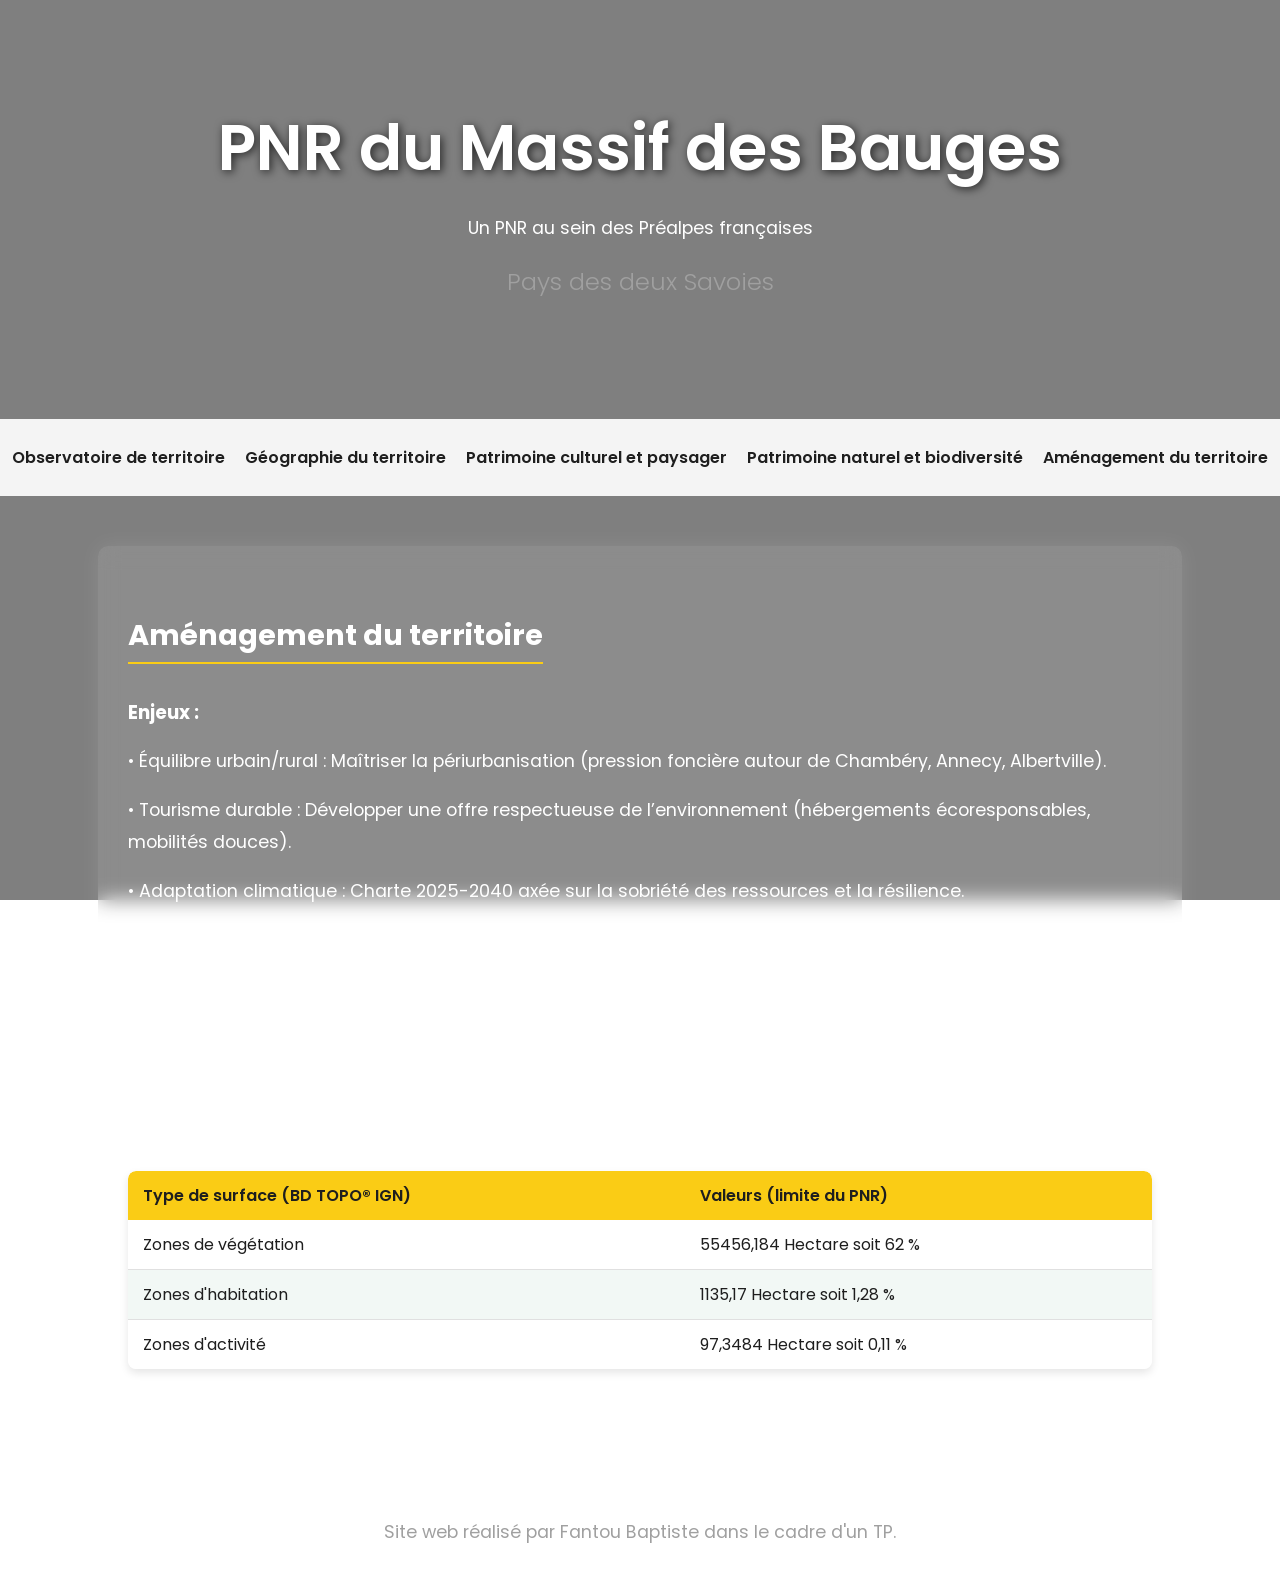
==== amenagement_territoire.html @ b9d637ca "Add files via upload" ====
<!DOCTYPE html>
<html lang="fr">

<head>
  <link rel="stylesheet" href="style.css">
  <meta charset="UTF-8">
  <script type="module" src="https://js.arcgis.com/5.0/embeddable-components/"></script>
  <script src="app.js" defer></script>
  <title>PNR du Massif des Bauges</title>
</head>

<body>
  <!-- Haut de page qui est le même sur toute les pages -->
  <header>
    <h1>PNR du Massif des Bauges</h1>
    <p>Un PNR au sein des Préalpes françaises</p>
    <h2>Pays des deux Savoies</h2>
  </header>
  <!-- Menu qui est le même sur toute les pages -->
  <div class="navigation">
    <ul>
      <li><a href="index.html">Observatoire de territoire </a></li>
      <li><a href="presentation.html">Géographie du territoire</a></li>
      <li><a href="patrimoine_culturel.html">Patrimoine culturel et paysager</a></li>
      <li><a href="patrimoine_naturel.html">Patrimoine naturel et biodiversité</a></li>
      <li><a href="amenagement_territoire.html">Aménagement du territoire</a></li>
    </ul>
  </div>


  <!-- Texte de présentation de la zone-->
  <div id="presentation" class="box">
    <a name="presentation"></a>
    <h4>Aménagement du territoire</h4>
    <h3>Enjeux :</h3>
    <p>• Équilibre urbain/rural : Maîtriser la périurbanisation (pression foncière autour de Chambéry, Annecy,
      Albertville).</p>
    <p>• Tourisme durable : Développer une offre respectueuse de l’environnement (hébergements écoresponsables,
      mobilités douces).</p>
    <p>• Adaptation climatique : Charte 2025-2040 axée sur la sobriété des ressources et la résilience.</p>
    <p>• Filières locales : Soutenir l’agriculture, la sylviculture et l’artisanat (bois, fromage, miel).</p>
    <h3>Projets phares :</h3>
    <p>• Végétalisation des cours d’école (« Parc Cour Vert »).</p>
    <p>• Développement des énergies renouvelables et des circuits courts.</p>
    <p>• Plan de paysage pour préserver les corridors écologiques.</p>

    <div class="table-responsive">
      <table class="key-figures-table">
        <thead>
          <tr>
            <th>Type de surface (BD TOPO® IGN)</th>
            <th>Valeurs (limite du PNR)</th>
          </tr>
        </thead>
        <tbody>
          <tr>
            <td>Zones de végétation</td>
            <td>55456,184 Hectare soit 62 %</td>
          </tr>
          <tr>
            <td>Zones d'habitation</td>
            <td>1135,17 Hectare soit 1,28 %</td>
          </tr>
          <tr>
            <td>Zones d'activité</td>
            <td>97,3484 Hectare soit 0,11 %</td>
          </tr>
        </tbody>
      </table>
    </div>
    <!-- Add custom element to <body> of your page -->
    <arcgis-embedded-map style="height:600px;width: 80%;margin: 50px auto;" item-id="6c2eb98ec8c74b6bad5a5516bf5063e8"
      theme="light" legend-enabled time-zone-label-enabled center="6.1379943,45.6869889" scale="577790.5542885"
      portal-url="https://unistra.maps.arcgis.com">
    </arcgis-embedded-map>

  </div>
  <footer>
    <p>Site web réalisé par Fantou Baptiste dans le cadre d'un TP.</p>
  </footer>
</body>

</html>
---- style.css ----
/* Importation de polices */
@import url('https://fonts.googleapis.com/css2?family=Poppins:wght@300;400;600&display=swap');

/* Couleurs principales, charte graphique */
:root {
    --primary-color: #1E1E1E;
    --secondary-color: #F4F4F4;
    --accent-color: #FACC15;
    --text-color: #FFFFFF;
    --gray-color: #A0A0A0;
}

/* Style global */
body {
    font-family: 'Poppins', sans-serif;
    margin: 0;
    padding: 0;
    color: var(--text-color);
    position: relative;
}

/* Image de fond */
body::before {
    content: "";
    position: fixed;
    top: 0;
    left: 0;
    width: 100%;
    height: 100%;
    background: url('https://images.unsplash.com/photo-1520615737697-8c2728b023ec?q=80&w=1170&auto=format&fit=crop&ixlib=rb-4.1.0&ixid=M3wxMjA3fDB8MHxwaG90by1wYWdlfHx8fGVufDB8fHx8fA%3D%3D') no-repeat center center fixed;
    background-size: cover;
    z-index: -2;
}


body::after {
    content: "";
    position: fixed;
    top: 0;
    left: 0;
    width: 100%;
    height: 100%;
    background: rgba(0, 0, 0, 0.5);
    z-index: -1;
}

header {
    text-align: center;
    padding: 100px 0;
    position: relative;
    color: var(--text-color);
    z-index: 1;
}

/* Mise en place des titres */
h1 {
    font-size: 4rem;
    font-weight: 600;
    margin: 0;
    text-shadow: 2px 2px 10px rgba(0, 0, 0, 0.7);
}

h2 {
    font-size: 1.5rem;
    font-weight: 300;
    color: var(--gray-color);
}

h4 {
    font-size: 1.8rem;
    margin-bottom: 15px;
    border-bottom: 2px solid var(--accent-color);
    display: inline-block;
    padding-bottom: 5px;
}

/*Styles de l'entête*/
.navigation {
    display: flex;
    justify-content: center;
    padding: 10px 0;
    background-color: var(--secondary-color);
}

.navigation ul {
    list-style: none;
    padding: 0;
    display: flex;
    gap: 20px;
}

.navigation a {
    text-decoration: none;
    color: var(--primary-color);
    font-weight: 600;
    transition: color 0.3s ease;
}

.navigation a:hover {
    color: var(--accent-color);
}

/* Boîte de presentation, carte... */
.box {
    width: 80%;
    margin: 50px auto;
    background: rgba(255, 255, 255, 0.1);
    padding: 30px;
    border-radius: 10px;
    box-shadow: 0 0 20px rgba(255, 255, 255, 0.1);
    backdrop-filter: blur(10px);
}

p {
    line-height: 1.8;
    font-size: 1.1rem;
}

/* Styles des boutons */
input, textarea, button {
    width: 100%;
    padding: 10px;
    border-radius: 5px;
    border: none;
}

button {
    background-color: var(--accent-color);
    font-size: 1rem;
    font-weight: 600;
    cursor: pointer;
    transition: background-color 0.3s;
}

button:hover {
    background-color: #EAB308;
}

/* Style pied de page */
footer {
    text-align: center;
    padding: 20px;
    font-size: 0.9rem;
    color: var(--gray-color);
}




/* Style du tableau de la page presentation */
.table-responsive {
    overflow-x: auto;
    margin-bottom: 30px;
    box-shadow: 0 4px 8px rgba(0, 0, 0, 0.1);
    border-radius: 8px;
}

.key-figures-table {
    width: 100%;
    border-collapse: collapse;
    background-color: white;
    border-radius: 8px;
    overflow: hidden;
}

.key-figures-table th {
    background-color: var(--accent-color);
    color: var(--primary-color);
    padding: 12px 15px;
    text-align: left;
    font-weight: 600;
}

.key-figures-table td {
    padding: 12px 15px;
    border-bottom: 1px solid #e0e0e0;
    color: var(--primary-color);
}

.key-figures-table tr:nth-child(even) {
    background-color: #f2f8f5;
}

.key-figures-table tr:last-child td {
    border-bottom: none;
}

.key-figures-table tr:hover {
    background-color: #e6f2ee;
}


/* Styles pour la galerie de cartes ArcGIS */
#galleryBox {
    position: relative;
    width: 100%;
    margin: 20px auto;
    padding: 0;
    overflow: hidden;
}

.gallery-list {
    list-style: none;
    padding: 0;
    margin: 0;
    display: flex;
    flex-wrap: wrap;
    justify-content: center;
    opacity: 1;
}

.gallery-list li {
    flex: 1 1 300px;
    max-width: 350px;
    margin: 10px;
    padding: 0;
    text-align: center;
}

.gallery-list li img {
    width: 100%;
    height: 200px;
    object-fit: cover;
    border-radius: 4px;
    box-shadow: 0 2px 4px rgba(0, 0, 0, 0.1);
    transition: transform 0.3s ease;
}

.gallery-list li img:hover {
    transform: scale(1.02);
}

.gallery-list p.ellipsis {
    margin: 8px 0 0;
    font-size: 0.9em;
    color: var(--secondary-color);
    white-space: nowrap;
    overflow: hidden;
    text-overflow: ellipsis;
}

/* Tooltip */
.tooltip {
    position: absolute;
    bottom: 100%;
    left: 50%;
    transform: translateX(-50%);
    background: white;
    border: 1px solid #ddd;
    border-radius: 4px;
    box-shadow: 0 4px 8px rgba(0, 0, 0, 0.1);
    padding: 10px;
    width: 280px;
    z-index: 100;
    display: none;
}

.tooltip p {
    margin: 5px 0;
    font-size: 0.9em;
}

.tooltip .tip-title {
    font-weight: bold;
    color: #2c5a4c;
}

.tooltip .link a {
    color: #2c5a4c;
    text-decoration: none;
    font-weight: 500;
}

.tooltip .link a:hover {
    text-decoration: underline;
}

/* Responsive */
@media (max-width: 768px) {
    .gallery-list li {
        flex: 1 1 250px;
    }
}

@media (max-width: 480px) {
    .gallery-list {
        flex-direction: column;
    }

    .gallery-list li {
        max-width: 100%;
    }
}
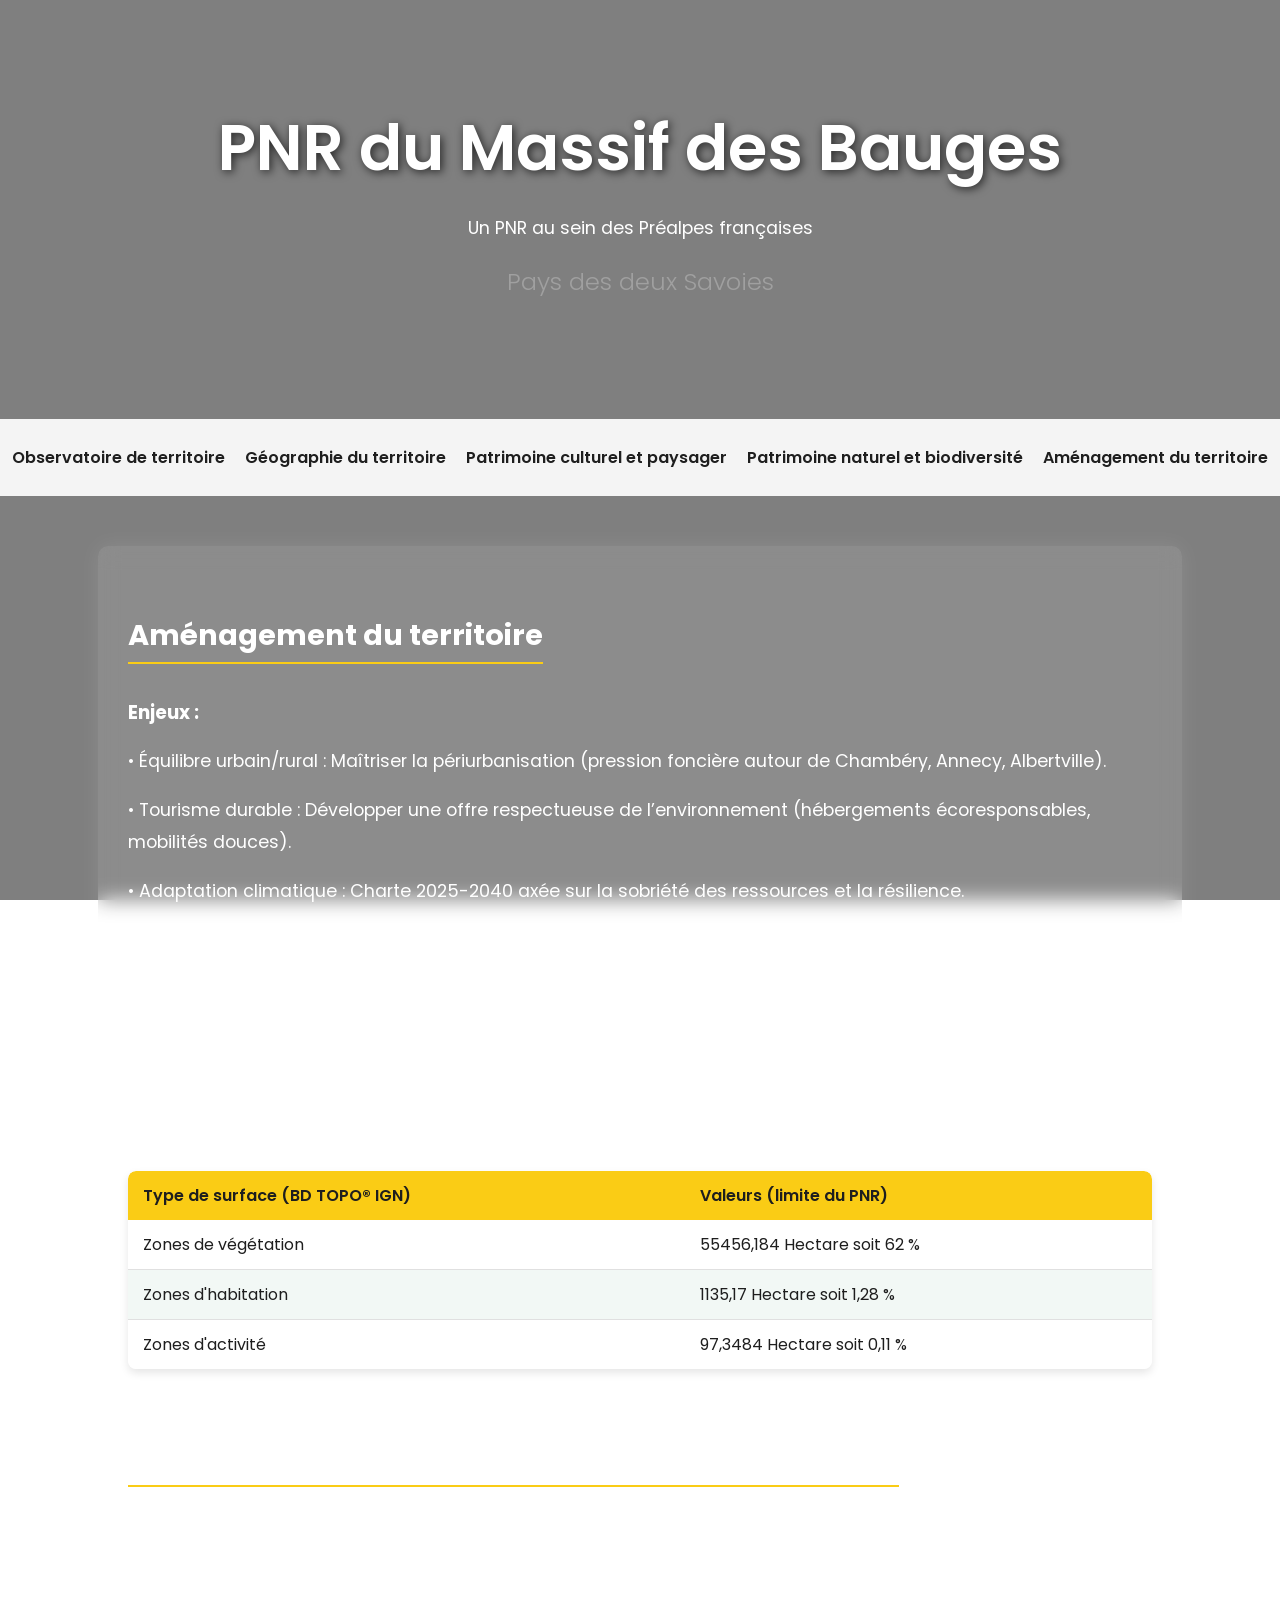
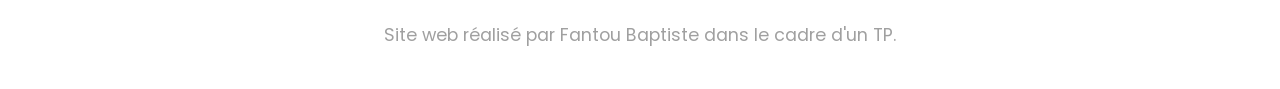
==== commit d1cfa24a: "Add files via upload" ====
--- a/amenagement_territoire.html
+++ b/amenagement_territoire.html
@@ -69,6 +69,7 @@
       </table>
     </div>
     <!-- Add custom element to <body> of your page -->
+    <h4>Carte interactives sur les zones d'habitation du PNR</h4>
     <arcgis-embedded-map style="height:600px;width: 80%;margin: 50px auto;" item-id="6c2eb98ec8c74b6bad5a5516bf5063e8"
       theme="light" legend-enabled time-zone-label-enabled center="6.1379943,45.6869889" scale="577790.5542885"
       portal-url="https://unistra.maps.arcgis.com">
--- a/style.css
+++ b/style.css
@@ -116,6 +116,13 @@
     font-size: 1.1rem;
 }
 
+.information {
+    text-align: center;
+    padding: 20px;
+    font-size: 0.9rem;
+    color: var(--gray-color);
+}
+
 /* Styles des boutons */
 input, textarea, button {
     width: 100%;
@@ -187,56 +194,6 @@
 
 .key-figures-table tr:hover {
     background-color: #e6f2ee;
-}
-
-
-/* Styles pour la galerie de cartes ArcGIS */
-#galleryBox {
-    position: relative;
-    width: 100%;
-    margin: 20px auto;
-    padding: 0;
-    overflow: hidden;
-}
-
-.gallery-list {
-    list-style: none;
-    padding: 0;
-    margin: 0;
-    display: flex;
-    flex-wrap: wrap;
-    justify-content: center;
-    opacity: 1;
-}
-
-.gallery-list li {
-    flex: 1 1 300px;
-    max-width: 350px;
-    margin: 10px;
-    padding: 0;
-    text-align: center;
-}
-
-.gallery-list li img {
-    width: 100%;
-    height: 200px;
-    object-fit: cover;
-    border-radius: 4px;
-    box-shadow: 0 2px 4px rgba(0, 0, 0, 0.1);
-    transition: transform 0.3s ease;
-}
-
-.gallery-list li img:hover {
-    transform: scale(1.02);
-}
-
-.gallery-list p.ellipsis {
-    margin: 8px 0 0;
-    font-size: 0.9em;
-    color: var(--secondary-color);
-    white-space: nowrap;
-    overflow: hidden;
-    text-overflow: ellipsis;
 }
 
 /* Tooltip */
